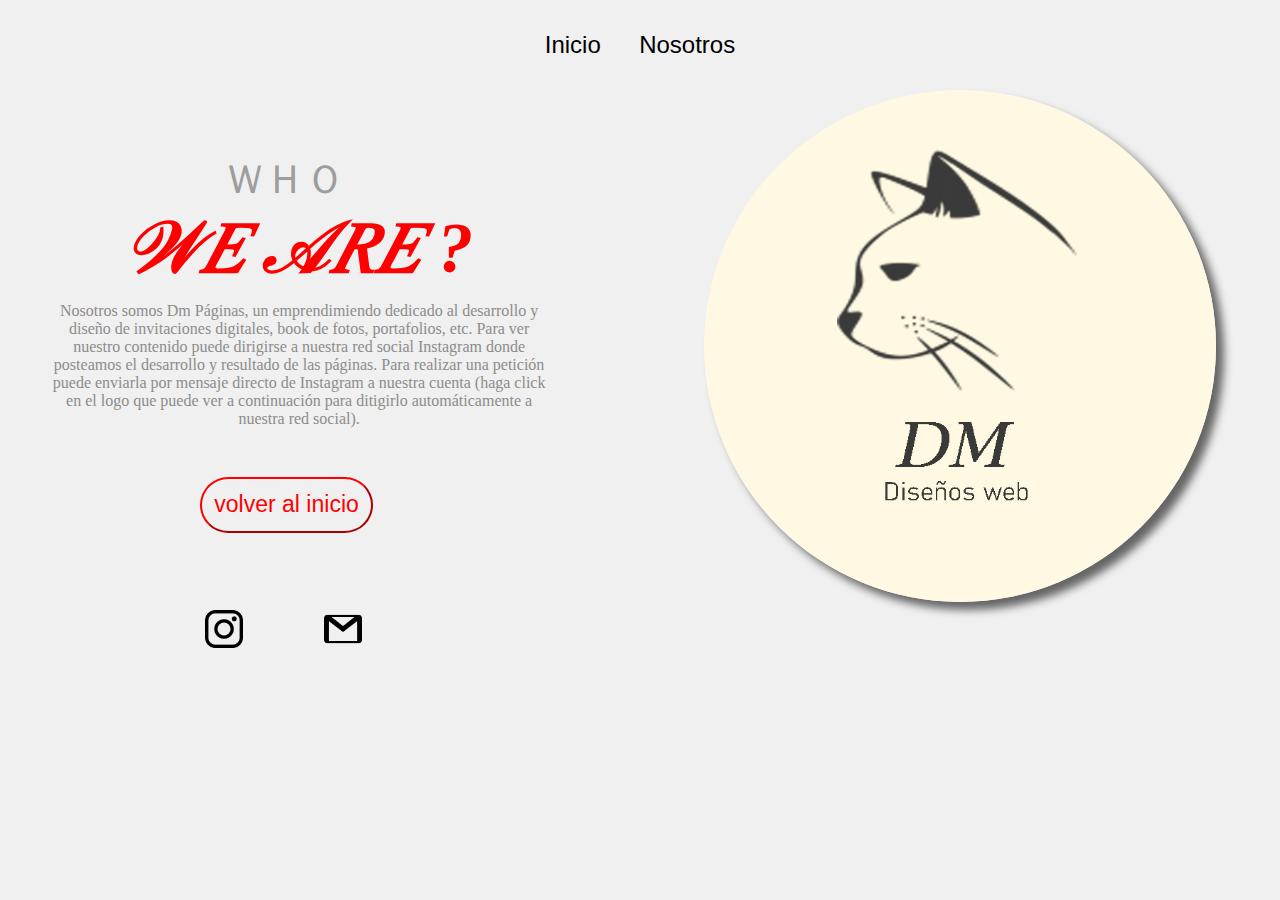
==== nosotros.html @ 6f2ac5a6 "Add files via upload" ====
<!DOCTYPE html>
<html lang="en">
<head>
    <meta name="viewport" content="width=device-widht, initial-scale=1.0, maximum-scale=1.0, user-scale=no">
    <link rel="icon" href="logo2.jpg">
    <link rel="stylesheet" href="estilos.css">
    <meta charset="UTF-8">
    <meta name="viewport" content="width=device-width, initial-scale=1.0">
    <title>Nosotros</title>
</head>
<body>
    <header>
        <br>
        <div class="cont">
                <a class="arriba" href="index.html">Inicio</a>
                <a class="arriba" href="nosotros.html">Nosotros</a>
                
            </div>
    </header>
    <br>
    <img class="logo2" src="logo2.jpg" alt="">
    <div id="todo">
    <h3 class="quienes">ＷＨＯ</h3>
    <h3 class="somos"> 𝒲𝐸 𝒜𝑅𝐸 ?</h3>

    <p class="weare">
        Nosotros somos Dm Páginas, un emprendimiendo dedicado al desarrollo y diseño de invitaciones digitales, book de fotos, portafolios, etc. Para
        ver nuestro contenido puede dirigirse a nuestra red social Instagram donde posteamos el desarrollo y resultado de las páginas.
         Para realizar una petición puede enviarla por mensaje directo de Instagram a nuestra cuenta (haga 
        click en el logo que puede ver a continuación para ditigirlo automáticamente a nuestra red social).
    </p>
    <br><br>
    <a class="but" href="index.html"><input class="boton" type="button" value="volver al inicio"></a>
    </div>

    <div class="contacto">
        <a href="https://www.instagram.com/dm_paginas"><img class="insta" src="insta.png" alt=""></a>
        <a href="https://mail.google.com/mail/u/4/#inbox?compose=CllgCHrlFfHdJZqJqxHSzdCzPqnHHnqWSxZZDpJwDZzQTFWmdmlVGNbzlwJqcrTPcDWBrGMHlSB">
            <img class="gmail" src="gmail.png" alt=""></a>
    </div>

    
    
</body>
</html>
---- estilos.css ----
*{
    margin: 0;
    padding: 0;
}

.cont{
    display: flex;
    justify-content: center;
    align-items: center;
    text-align: center;
    margin: 0 auto;
    width: 30%;
    height: 6vh;
    
}

.arriba:hover{
    transition: 1.5s;
    color: #fdbb2d;
}

.arriba{
    text-decoration: none;
    color: black;
    font-size: 1.5em;
    padding: 5%;
    font-family: sans-serif;
}

                        /*SECTION BISQUE*/
.part1{
    width: 100%;
    height: 55vh;
    background-color: bisque;
}
                        /*SECTION BLANCO*/
.part2{
    width: 100%;
    height: 45vh;
    background-color: rgb(243, 250, 250);
}
                        /*DIV QUE CONTIENE EL LOGO*/
.contlogo{
    display: flex;
    justify-content: center;
    align-items: flex-end;
    width: 100%;
    height: 35vh;
    margin-top: 7%;
}

.logo{
    height: 100%;
    margin: 0 auto;

}

                        /*DECLARO LA ANIMACION*/
.logo{
    animation-name: aparicion;
    animation-duration: 1.2s;
}

h1{
    font-size: 4em;
    font-weight: 100;
    font-style: italic;
    color: rgb(48, 48, 48);
}
                        /*"DISENIOS WEB"*/
.web{
    font-size: 2em;
    font-weight: 100;
    font-style: italic;
    color: rgb(48, 48, 48);
}
                        /*EL TEXTO DE ABAJO*/
.presentacion{
    width: 55%;
    text-align: center;
    margin-left: 23%;
    font-size: larger;
    color: rgb(173, 173, 173);
}
.dm{
    width: 100%;
    text-align: center;
}

.contdisenio{
    width: 100%;
    text-align: center;
}


                        /*PAGINA NOSOTROS*/
.logo2{
    box-shadow: 0.5em 0.5em 0.5em rgb(101, 101, 101);
    display: flex;
    align-items: center;
    height: 40%;
    width: 40%;
    border-radius: 50%;
    float: right;
    margin-right: 5%;
}

.quienes{
    margin-top: 5%;
    margin-left: 15%;
    color: rgb(157, 157, 157);
    font-size: 2.5em;
    font-weight: 100;
}

.somos{
    margin-left: 7%;
    display: flex;
    color: red;
    font-size: 4.5em;
    font-family:serif;
    font-style: italic;
}

.weare{
    color: rgb(140, 140, 140);
    width: 40%;
    text-align: center;
    padding: 1%;
}

.boton{
    color: red;
    font-size: larger;
    padding: 1%;
    background-color: rgb(240, 240, 240);
    border-radius: 200px;
    border-color: red;
    margin-left: 12%;
}

.but{
    font-size: larger;
    padding: 1%;    
}

#todo{
    margin-left: 3%;
}

.insta{
    margin-top: 6%;
    margin-left: 16%;
    height: 3%;
    width: 3%;
}

.gmail{
    margin-left: 6%;
    width: 3%;
    height: 3%;
}

body{
    background-color: rgb(240, 240, 240);
}





                        /*HACE LA TRANSICION*/
@keyframes aparicion{
    0%{
        opacity: 0;
        transform: scale(0.5) translateY(2%);
    }
    100%{
        opacity: 1;
        transform: scale(1) translateY(0);
    }
}

@media screen and (max-width: 450px){
    *{
        margin: 0;
        padding: 0;
        box-sizing: border-box;
    }
    .cont{
        width: 100%;
        margin: 0; 
    }

    a{
        font-size: 1.2em;
        padding: 5%;
    }

    .contlogo{
        margin-top: 25%;
    }

    .weare{
        width: 100%;
        text-align: center;
        padding: 1%;
    }
    .boton{
        margin-left: 27%;
    }
    .insta{
        height: 10%;
        width: 10%;
    }
    
    .gmail{
        margin-left: 28%;
        width: 10%;
        height: 10%;
    }
}
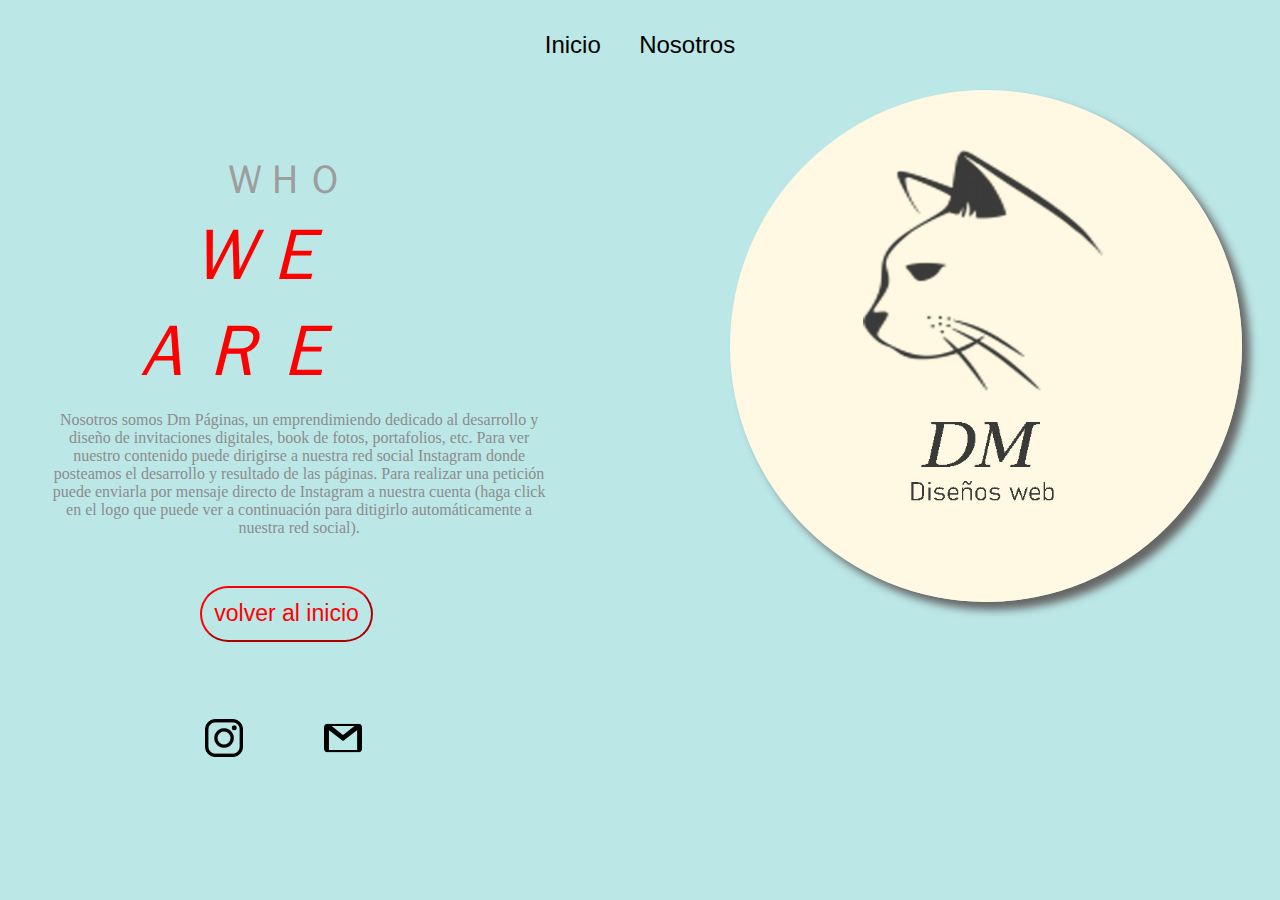
==== commit 1a4397dc: "nosotros.html" ====
--- a/nosotros.html
+++ b/nosotros.html
@@ -18,10 +18,12 @@
             </div>
     </header>
     <br>
+   
     <img class="logo2" src="logo2.jpg" alt="">
     <div id="todo">
     <h3 class="quienes">ＷＨＯ</h3>
-    <h3 class="somos"> 𝒲𝐸 𝒜𝑅𝐸 ?</h3>
+    <h3 class="somos"> ＷＥ</h3>
+    <h3 class="are">  ＡＲＥ</h3>
 
     <p class="weare">
         Nosotros somos Dm Páginas, un emprendimiendo dedicado al desarrollo y diseño de invitaciones digitales, book de fotos, portafolios, etc. Para
@@ -42,4 +44,4 @@
     
     
 </body>
-</html>+</html>
--- a/estilos.css
+++ b/estilos.css
@@ -102,7 +102,7 @@
     width: 40%;
     border-radius: 50%;
     float: right;
-    margin-right: 5%;
+    margin-right: 3%;
 }
 
 .quienes{
@@ -114,12 +114,23 @@
 }
 
 .somos{
-    margin-left: 7%;
+    margin-left: 12%;
     display: flex;
     color: red;
     font-size: 4.5em;
     font-family:serif;
     font-style: italic;
+    font-weight: 100;
+}
+
+.are{
+    margin-left: 7%;
+    display: flex;
+    color: red;
+    font-size: 4.5em;
+    font-family:serif;
+    font-style: italic;
+    font-weight: 100;
 }
 
 .weare{
@@ -133,7 +144,7 @@
     color: red;
     font-size: larger;
     padding: 1%;
-    background-color: rgb(240, 240, 240);
+    background-color: rgb(188, 231, 231);
     border-radius: 200px;
     border-color: red;
     margin-left: 12%;
@@ -162,7 +173,7 @@
 }
 
 body{
-    background-color: rgb(240, 240, 240);
+    background-color: rgb(188, 231, 231);
 }
 
 
@@ -200,11 +211,27 @@
     .contlogo{
         margin-top: 25%;
     }
+    .logo2{
+        margin-right: 10%;
+        height: 30%;
+        width: 30%;
+    }
 
     .weare{
-        width: 100%;
+        width: 90%;
         text-align: center;
         padding: 1%;
+    }
+    .quienes{
+        margin-top: 5%;
+        margin-left: 6%;
+        color: rgb(157, 157, 157);
+        font-size: 2.5em;
+        font-weight: 100;
+    }
+    .somos{
+        margin-left: 5%;
+        font-size: 4.5em;
     }
     .boton{
         margin-left: 27%;
@@ -219,4 +246,4 @@
         width: 10%;
         height: 10%;
     }
-}+}
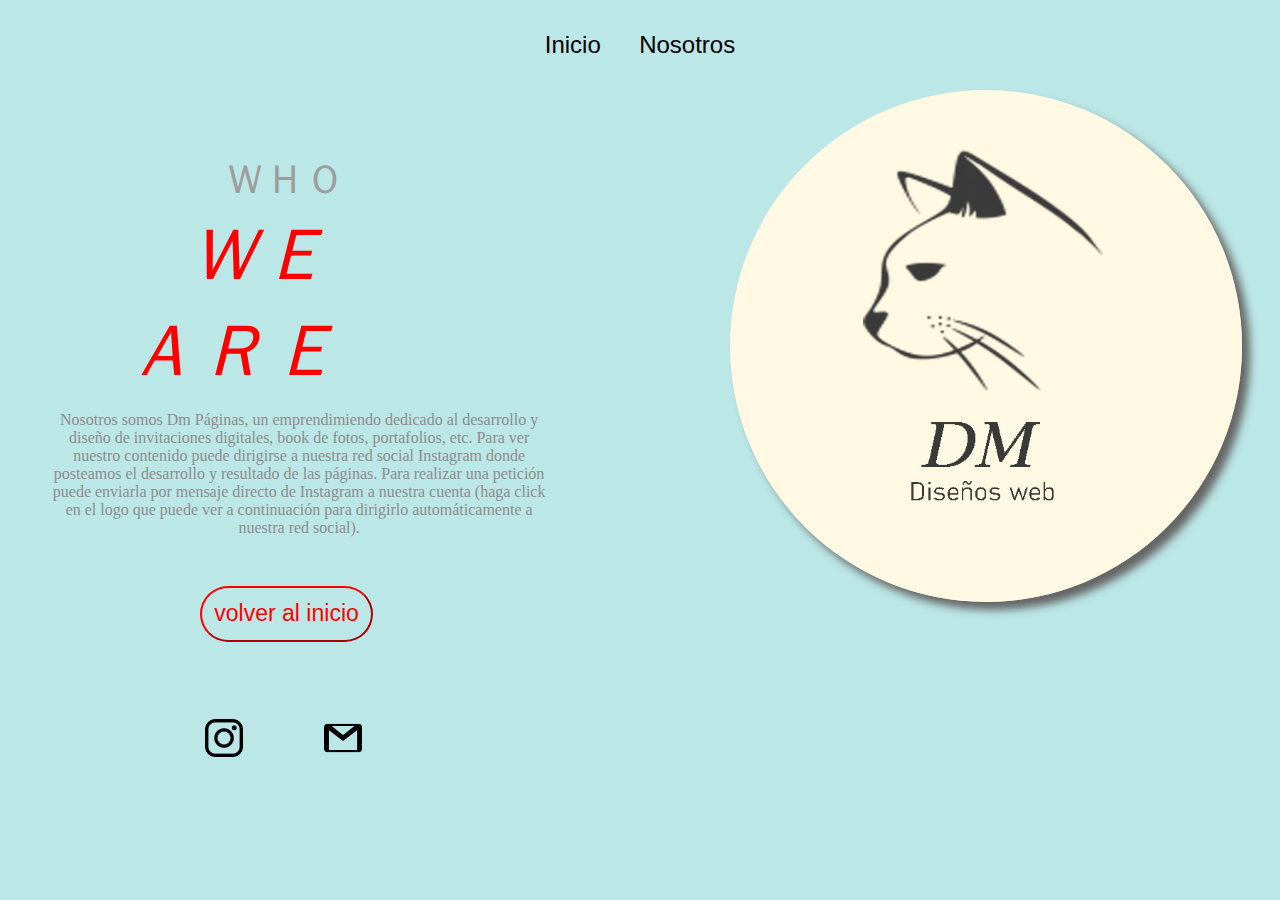
==== commit de4da669: "Update nosotros.html" ====
--- a/nosotros.html
+++ b/nosotros.html
@@ -8,7 +8,7 @@
     <meta name="viewport" content="width=device-width, initial-scale=1.0">
     <title>Nosotros</title>
 </head>
-<body>
+<body class="cuerpo">
     <header>
         <br>
         <div class="cont">
@@ -29,7 +29,7 @@
         Nosotros somos Dm Páginas, un emprendimiendo dedicado al desarrollo y diseño de invitaciones digitales, book de fotos, portafolios, etc. Para
         ver nuestro contenido puede dirigirse a nuestra red social Instagram donde posteamos el desarrollo y resultado de las páginas.
          Para realizar una petición puede enviarla por mensaje directo de Instagram a nuestra cuenta (haga 
-        click en el logo que puede ver a continuación para ditigirlo automáticamente a nuestra red social).
+        click en el logo que puede ver a continuación para dirigirlo automáticamente a nuestra red social).
     </p>
     <br><br>
     <a class="but" href="index.html"><input class="boton" type="button" value="volver al inicio"></a>
--- a/estilos.css
+++ b/estilos.css
@@ -172,7 +172,7 @@
     height: 3%;
 }
 
-body{
+.cuerpo{
     background-color: rgb(188, 231, 231);
 }
 
@@ -201,6 +201,11 @@
     .cont{
         width: 100%;
         margin: 0; 
+    }
+    .part2{
+        width: 100%;
+        height: 100%;
+        background-color: rgb(243, 250, 250);
     }
 
     a{
